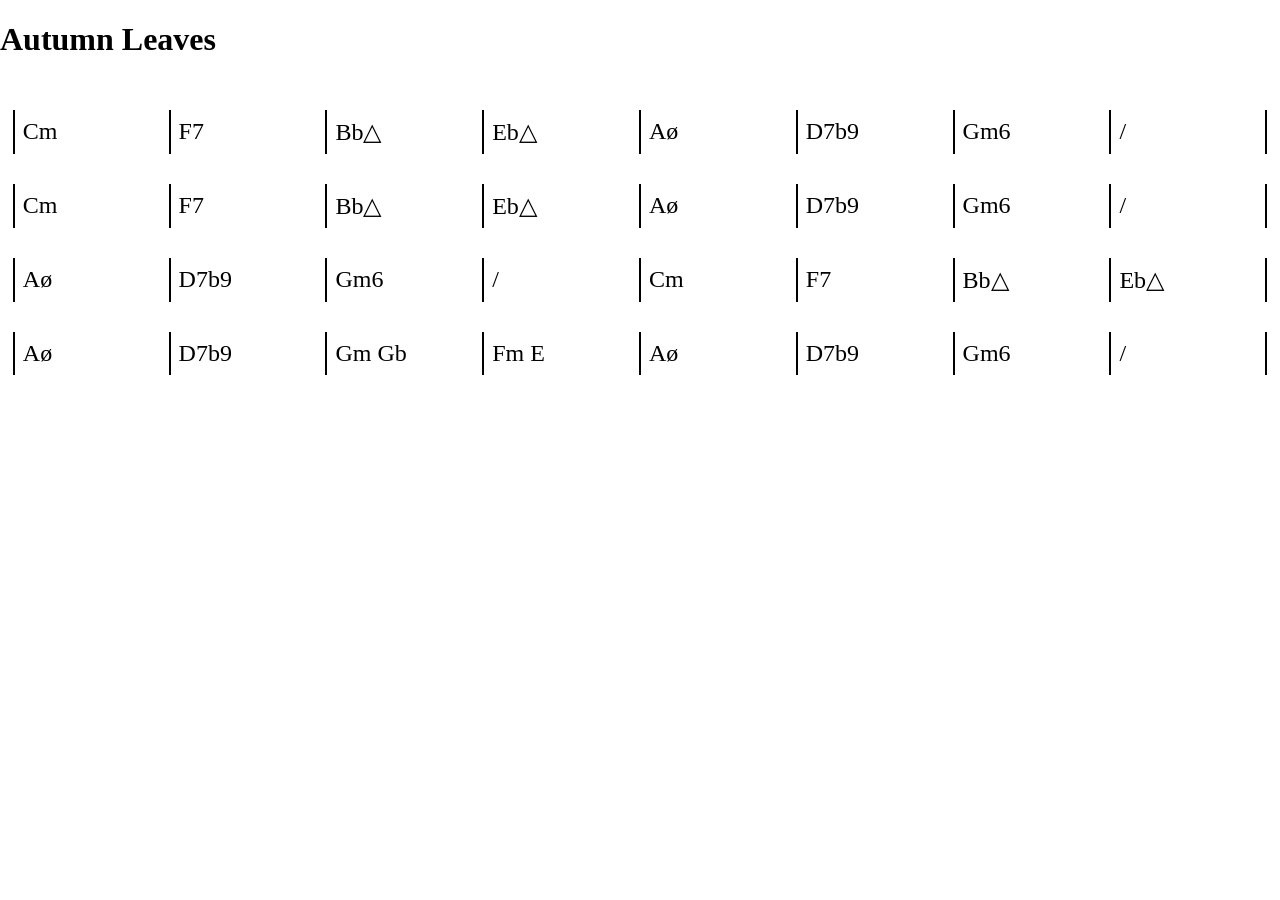
==== Autumn Leaves Chords.html @ 0d4686dc "Fix HTML formatting and update chord table" ====
<!DOCTYPE html>
<html>
<head>
  <title>Autumn Leaves Chords</title>
  <style>
    html, body {
      margin: 0;
      padding: 0;
    }

    table {
      border-spacing: 0 30px;
    margin-left: auto;
    margin-right: auto;
    width: 98%;              /* Make table span the full page width */
    table-layout: fixed;       /* Force equal-width columns */
}

td, th {
    border: 2px solid #000;    /* Optional: add borders */
  border-top: none;
  border-bottom: none;
    text-align: left;        /* Optional: center text */
    padding: 8px;              /* Optional: spacing inside cells */
  font-size: x-large;
}
td, th {
    border-left: 1px solid black;
    border-right: 1px solid black;
}

/* Make first and last cell borders double width */
tr td:first-child,
tr th:first-child {
    border-left-width: 2px;
}

tr td:last-child,
tr th:last-child {
    border-right-width: 2px;
}
    
  </style>
</head>
<body>
  <h1>Autumn Leaves</h1>
  
  <table>
  <tr>
  <td>Cm</td><td>F7</td><td>Bb&#9651;</td><td>Eb&#9651;</td>
  <td>Aø</td><td>D7b9</td><td>Gm6</td><td>/</td>
  </tr>
    
  <tr>
  <td>Cm</td><td>F7</td><td>Bb&#9651;</td><td>Eb&#9651;</td>
  <td>Aø</td><td>D7b9</td><td>Gm6</td><td>/</td>
  </tr>
    
  <tr>
  <td>Aø</td><td>D7b9</td><td>Gm6</td><td>/</td>
  <td>Cm</td><td>F7</td><td>Bb&#9651;</td><td>Eb&#9651;</td>
  </tr>
  
  <tr>
  <td>Aø</td><td>D7b9</td><td>Gm    Gb</td><td>Fm   E</td>
  <td>Aø</td><td>D7b9</td><td>Gm6</td><td>/</td>
  </tr>
  </table>
</body>
</html>
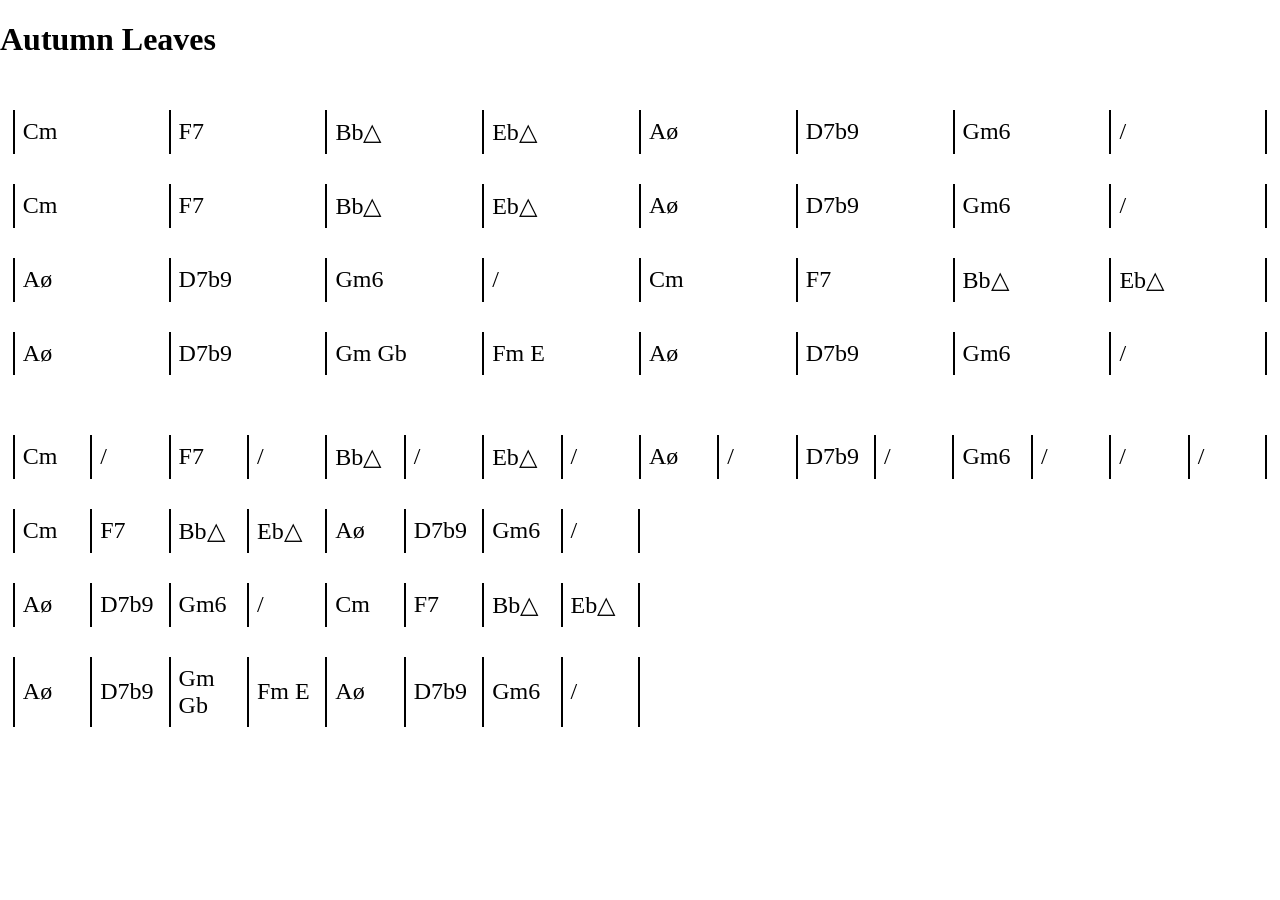
==== commit 648c7b63: "Update Autumn Leaves Chords.html" ====
--- a/Autumn Leaves Chords.html
+++ b/Autumn Leaves Chords.html
@@ -1,70 +1,150 @@
-<!DOCTYPE html>
+<!doctype html>
 <html>
-<head>
-  <title>Autumn Leaves Chords</title>
-  <style>
-    html, body {
-      margin: 0;
-      padding: 0;
-    }
+  <head>
+    <title>Autumn Leaves Chords</title>
+    <style>
+      html,
+      body {
+        margin: 0;
+        padding: 0;
+      }
 
-    table {
-      border-spacing: 0 30px;
-    margin-left: auto;
-    margin-right: auto;
-    width: 98%;              /* Make table span the full page width */
-    table-layout: fixed;       /* Force equal-width columns */
-}
+      table {
+        border-spacing: 0 30px;
+        margin-left: auto;
+        margin-right: auto;
+        width: 98%; /* Make table span the full page width */
+        table-layout: fixed; /* Force equal-width columns */
+      }
 
-td, th {
-    border: 2px solid #000;    /* Optional: add borders */
-  border-top: none;
-  border-bottom: none;
-    text-align: left;        /* Optional: center text */
-    padding: 8px;              /* Optional: spacing inside cells */
-  font-size: x-large;
-}
-td, th {
-    border-left: 1px solid black;
-    border-right: 1px solid black;
-}
+      td,
+      th {
+        border: 2px solid #000; /* Optional: add borders */
+        border-top: none;
+        border-bottom: none;
+        text-align: left; /* Optional: center text */
+        padding: 8px; /* Optional: spacing inside cells */
+        font-size: x-large;
+      }
+      td,
+      th {
+        border-left: 1px solid black;
+        border-right: 1px solid black;
+      }
 
-/* Make first and last cell borders double width */
-tr td:first-child,
-tr th:first-child {
-    border-left-width: 2px;
-}
+      /* Make first and last cell borders double width */
+      tr td:first-child,
+      tr th:first-child {
+        border-left-width: 2px;
+      }
 
-tr td:last-child,
-tr th:last-child {
-    border-right-width: 2px;
-}
-    
-  </style>
-</head>
-<body>
-  <h1>Autumn Leaves</h1>
-  
-  <table>
-  <tr>
-  <td>Cm</td><td>F7</td><td>Bb&#9651;</td><td>Eb&#9651;</td>
-  <td>Aø</td><td>D7b9</td><td>Gm6</td><td>/</td>
-  </tr>
-    
-  <tr>
-  <td>Cm</td><td>F7</td><td>Bb&#9651;</td><td>Eb&#9651;</td>
-  <td>Aø</td><td>D7b9</td><td>Gm6</td><td>/</td>
-  </tr>
-    
-  <tr>
-  <td>Aø</td><td>D7b9</td><td>Gm6</td><td>/</td>
-  <td>Cm</td><td>F7</td><td>Bb&#9651;</td><td>Eb&#9651;</td>
-  </tr>
-  
-  <tr>
-  <td>Aø</td><td>D7b9</td><td>Gm    Gb</td><td>Fm   E</td>
-  <td>Aø</td><td>D7b9</td><td>Gm6</td><td>/</td>
-  </tr>
-  </table>
-</body>
+      tr td:last-child,
+      tr th:last-child {
+        border-right-width: 2px;
+      }
+    </style>
+  </head>
+  <body>
+    <h1>Autumn Leaves</h1>
+
+    <table>
+      <tr>
+        <td>Cm</td>
+        <td>F7</td>
+        <td>Bb&#9651;</td>
+        <td>Eb&#9651;</td>
+        <td>Aø</td>
+        <td>D7b9</td>
+        <td>Gm6</td>
+        <td>/</td>
+      </tr>
+
+      <tr>
+        <td>Cm</td>
+        <td>F7</td>
+        <td>Bb&#9651;</td>
+        <td>Eb&#9651;</td>
+        <td>Aø</td>
+        <td>D7b9</td>
+        <td>Gm6</td>
+        <td>/</td>
+      </tr>
+
+      <tr>
+        <td>Aø</td>
+        <td>D7b9</td>
+        <td>Gm6</td>
+        <td>/</td>
+        <td>Cm</td>
+        <td>F7</td>
+        <td>Bb&#9651;</td>
+        <td>Eb&#9651;</td>
+      </tr>
+
+      <tr>
+        <td>Aø</td>
+        <td>D7b9</td>
+        <td>Gm Gb</td>
+        <td>Fm E</td>
+        <td>Aø</td>
+        <td>D7b9</td>
+        <td>Gm6</td>
+        <td>/</td>
+      </tr>
+    </table>
+
+    <table>
+      <tr>
+        <td>Cm</td>
+        <td>/</td>
+        <td>F7</td>
+        <td>/</td>
+        <td>Bb&#9651;</td>
+        <td>/</td>
+        <td>Eb&#9651;</td>
+        <td>/</td>
+        <td>Aø</td>
+        <td>/</td>
+        <td>D7b9</td>
+        <td>/</td>
+        <td>Gm6</td>
+        <td>/</td>
+        <td>/</td>
+        <td>/</td>
+      </tr>
+
+      <tr>
+        <td>Cm</td>
+        <td>F7</td>
+        <td>Bb&#9651;</td>
+        <td>Eb&#9651;</td>
+        <td>Aø</td>
+        <td>D7b9</td>
+        <td>Gm6</td>
+        <td>/</td>
+      </tr>
+
+      <tr>
+        <td>Aø</td>
+        <td>D7b9</td>
+        <td>Gm6</td>
+        <td>/</td>
+        <td>Cm</td>
+        <td>F7</td>
+        <td>Bb&#9651;</td>
+        <td>Eb&#9651;</td>
+      </tr>
+
+      <tr>
+        <td>Aø</td>
+        <td>D7b9</td>
+        <td>Gm Gb</td>
+        <td>Fm E</td>
+        <td>Aø</td>
+        <td>D7b9</td>
+        <td>Gm6</td>
+        <td>/</td>
+      </tr>
+    </table>
+  </body>
 </html>
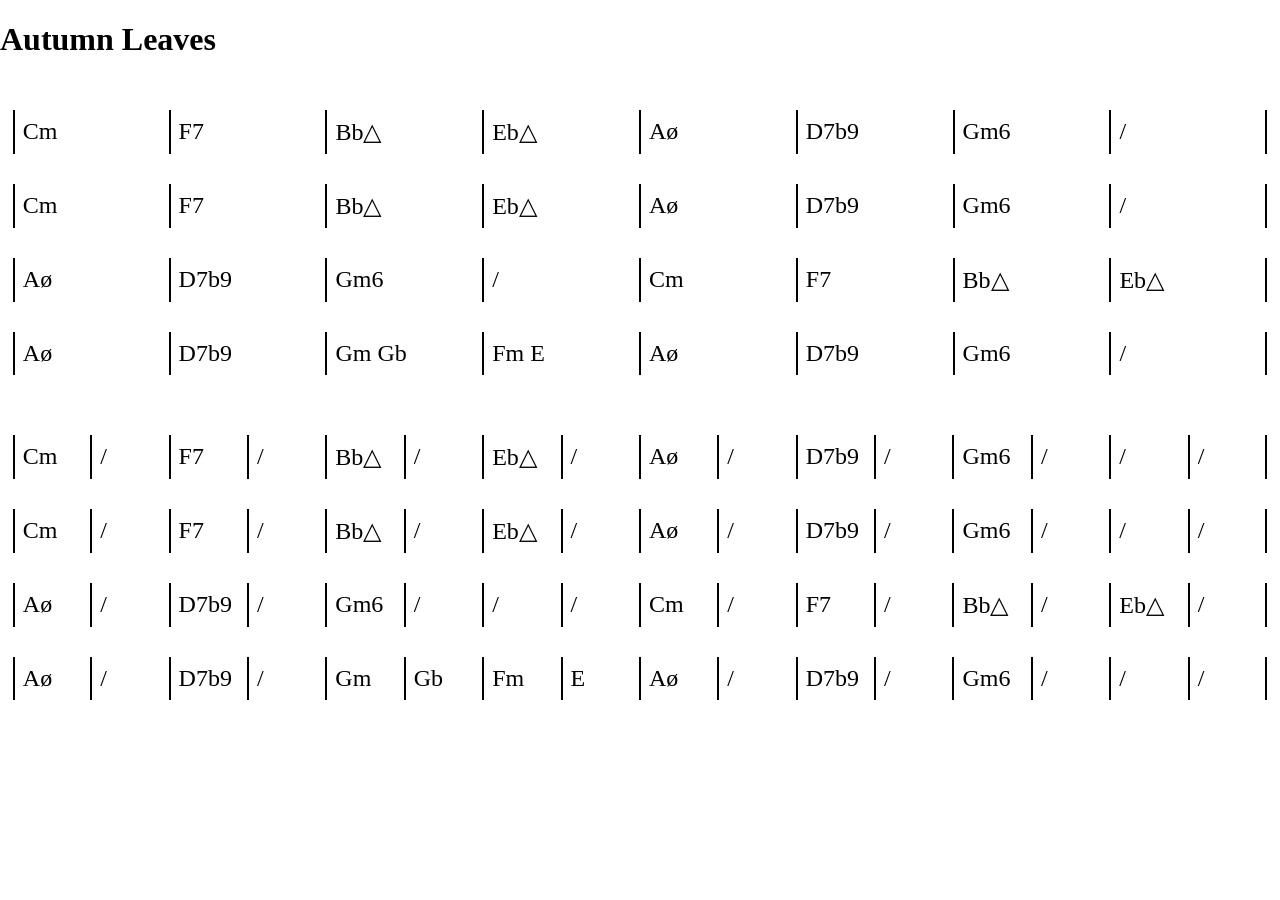
==== commit 903c905a: "Update Autumn Leaves Chords.html" ====
--- a/Autumn Leaves Chords.html
+++ b/Autumn Leaves Chords.html
@@ -115,34 +115,58 @@
 
       <tr>
         <td>Cm</td>
+        <td>/</td>
         <td>F7</td>
+        <td>/</td>
         <td>Bb&#9651;</td>
+        <td>/</td>
         <td>Eb&#9651;</td>
+        <td>/</td>
         <td>Aø</td>
+        <td>/</td>
         <td>D7b9</td>
+        <td>/</td>
         <td>Gm6</td>
+        <td>/</td>
+        <td>/</td>
         <td>/</td>
       </tr>
 
       <tr>
         <td>Aø</td>
+        <td>/</td>
         <td>D7b9</td>
+        <td>/</td>
         <td>Gm6</td>
         <td>/</td>
+        <td>/</td>
+        <td>/</td>
         <td>Cm</td>
+        <td>/</td>
         <td>F7</td>
+        <td>/</td>
         <td>Bb&#9651;</td>
+        <td>/</td>
         <td>Eb&#9651;</td>
+        <td>/</td>
       </tr>
 
       <tr>
         <td>Aø</td>
+        <td>/</td>
         <td>D7b9</td>
-        <td>Gm Gb</td>
-        <td>Fm E</td>
+        <td>/</td>
+        <td>Gm</td>
+        <td>Gb</td>
+        <td>Fm</td>
+        <td>E</td>
         <td>Aø</td>
+        <td>/</td>
         <td>D7b9</td>
+        <td>/</td>
         <td>Gm6</td>
+        <td>/</td>
+        <td>/</td>
         <td>/</td>
       </tr>
     </table>
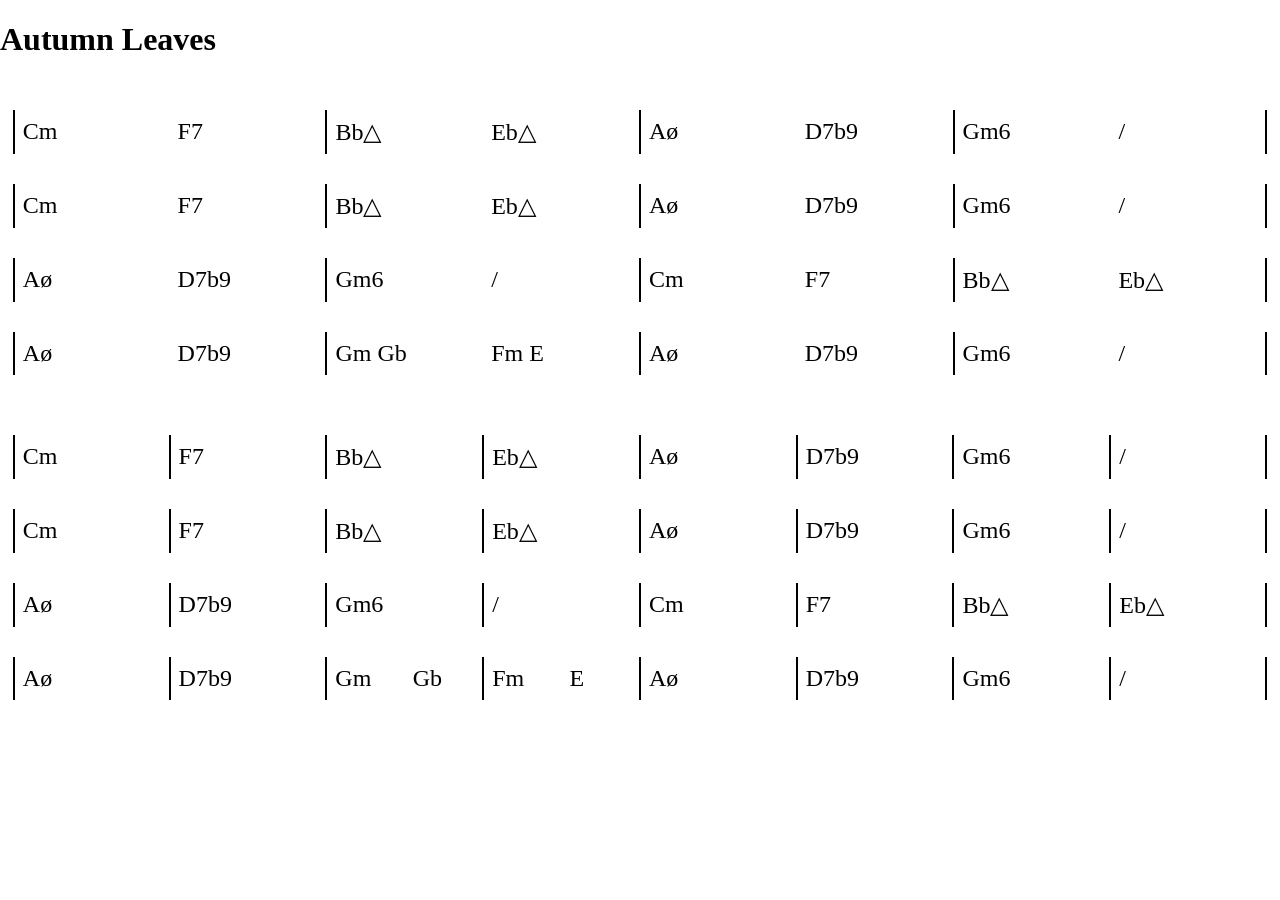
==== commit 34f06c06: "Update Autumn Leaves Chords.html" ====
--- a/Autumn Leaves Chords.html
+++ b/Autumn Leaves Chords.html
@@ -30,6 +30,17 @@
       th {
         border-left: 1px solid black;
         border-right: 1px solid black;
+      }
+      /* Remove right border from odd columns (1, 3, 5…) */
+      td:nth-child(odd),
+      th:nth-child(odd) {
+        border-right: none;
+      }
+
+      /* Remove left border from even columns (2, 4, 6…) */
+      td:nth-child(even),
+      th:nth-child(even) {
+        border-left: none;
       }
 
       /* Make first and last cell borders double width */
@@ -96,78 +107,78 @@
     <table>
       <tr>
         <td>Cm</td>
+        <td></td>
+        <td>F7</td>
+        <td></td>
+        <td>Bb&#9651;</td>
+        <td></td>
+        <td>Eb&#9651;</td>
+        <td></td>
+        <td>Aø</td>
+        <td></td>
+        <td>D7b9</td>
+        <td></td>
+        <td>Gm6</td>
+        <td></td>
         <td>/</td>
-        <td>F7</td>
-        <td>/</td>
-        <td>Bb&#9651;</td>
-        <td>/</td>
-        <td>Eb&#9651;</td>
-        <td>/</td>
-        <td>Aø</td>
-        <td>/</td>
-        <td>D7b9</td>
-        <td>/</td>
-        <td>Gm6</td>
-        <td>/</td>
-        <td>/</td>
-        <td>/</td>
+        <td></td>
       </tr>
 
       <tr>
         <td>Cm</td>
+        <td></td>
+        <td>F7</td>
+        <td></td>
+        <td>Bb&#9651;</td>
+        <td></td>
+        <td>Eb&#9651;</td>
+        <td></td>
+        <td>Aø</td>
+        <td></td>
+        <td>D7b9</td>
+        <td></td>
+        <td>Gm6</td>
+        <td></td>
         <td>/</td>
-        <td>F7</td>
-        <td>/</td>
-        <td>Bb&#9651;</td>
-        <td>/</td>
-        <td>Eb&#9651;</td>
-        <td>/</td>
-        <td>Aø</td>
-        <td>/</td>
-        <td>D7b9</td>
-        <td>/</td>
-        <td>Gm6</td>
-        <td>/</td>
-        <td>/</td>
-        <td>/</td>
+        <td></td>
       </tr>
 
       <tr>
         <td>Aø</td>
+        <td></td>
+        <td>D7b9</td>
+        <td></td>
+        <td>Gm6</td>
+        <td></td>
         <td>/</td>
-        <td>D7b9</td>
-        <td>/</td>
-        <td>Gm6</td>
-        <td>/</td>
-        <td>/</td>
-        <td>/</td>
+        <td></td>
         <td>Cm</td>
-        <td>/</td>
+        <td></td>
         <td>F7</td>
-        <td>/</td>
+        <td></td>
         <td>Bb&#9651;</td>
-        <td>/</td>
+        <td></td>
         <td>Eb&#9651;</td>
-        <td>/</td>
+        <td></td>
       </tr>
 
       <tr>
         <td>Aø</td>
-        <td>/</td>
+        <td></td>
         <td>D7b9</td>
-        <td>/</td>
+        <td></td>
         <td>Gm</td>
         <td>Gb</td>
         <td>Fm</td>
         <td>E</td>
         <td>Aø</td>
+        <td></td>
+        <td>D7b9</td>
+        <td></td>
+        <td>Gm6</td>
+        <td></td>
         <td>/</td>
-        <td>D7b9</td>
-        <td>/</td>
-        <td>Gm6</td>
-        <td>/</td>
-        <td>/</td>
-        <td>/</td>
+        <td></td>
       </tr>
     </table>
   </body>
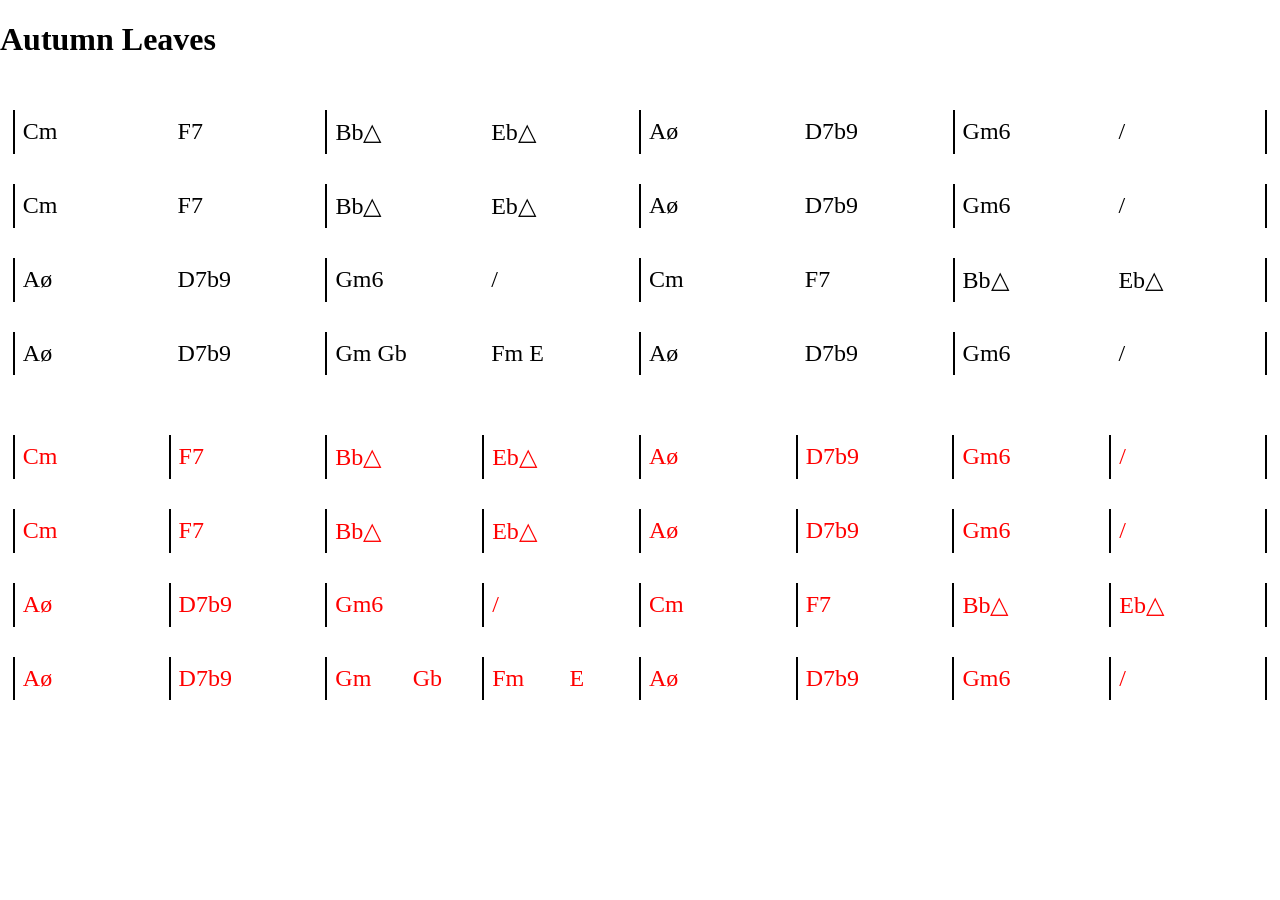
==== commit 3d6086a6: "Update Autumn Leaves Chords.html" ====
--- a/Autumn Leaves Chords.html
+++ b/Autumn Leaves Chords.html
@@ -53,6 +53,10 @@
       tr th:last-child {
         border-right-width: 2px;
       }
+
+      .table2chords {
+        color: red;
+      }
     </style>
   </head>
   <body>
@@ -104,7 +108,7 @@
       </tr>
     </table>
 
-    <table>
+    <table class="table2chords">
       <tr>
         <td>Cm</td>
         <td></td>
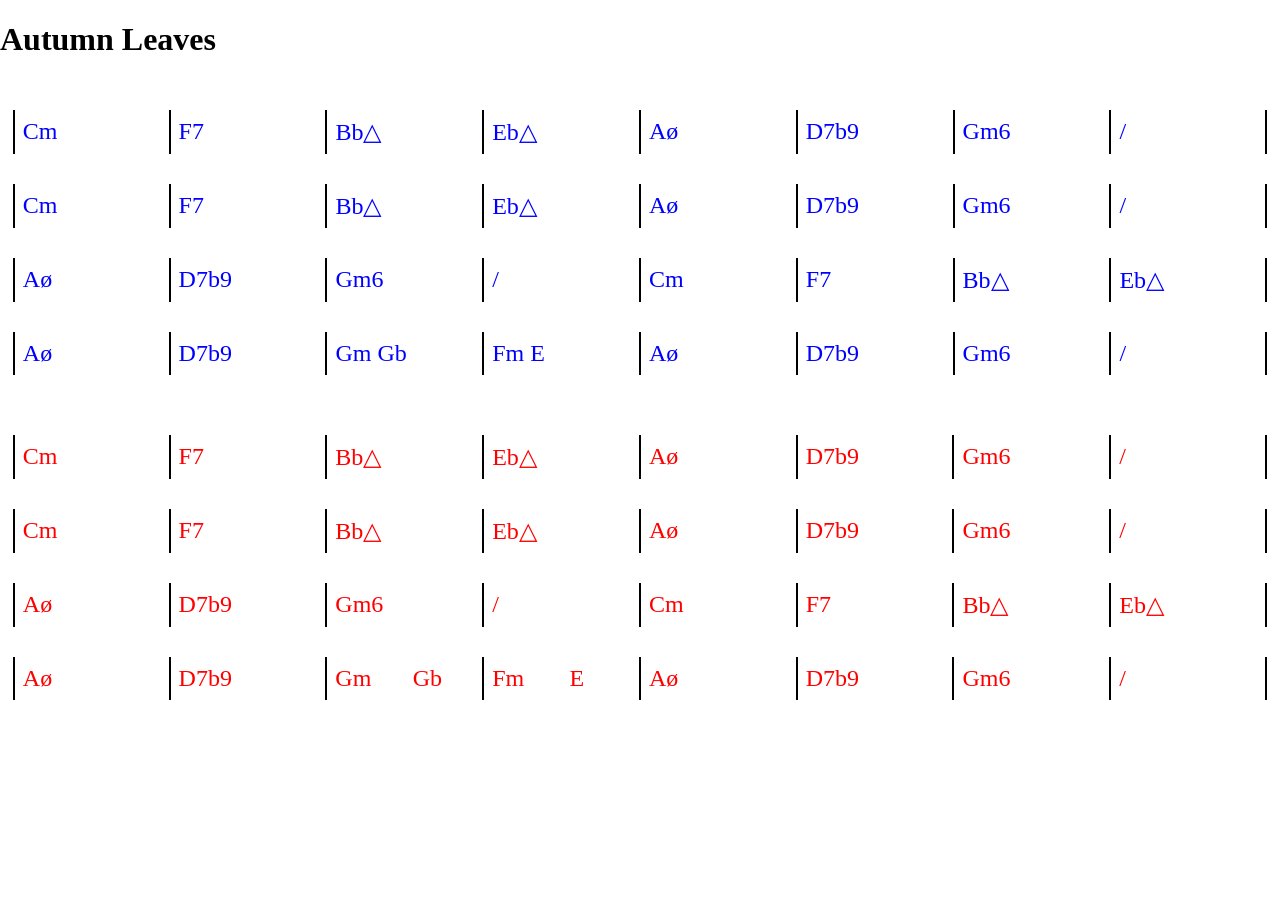
==== commit 3f5bb984: "Update Autumn Leaves Chords.html" ====
--- a/Autumn Leaves Chords.html
+++ b/Autumn Leaves Chords.html
@@ -32,14 +32,14 @@
         border-right: 1px solid black;
       }
       /* Remove right border from odd columns (1, 3, 5…) */
-      td:nth-child(odd),
-      th:nth-child(odd) {
+      .chordsPerBar2 td:nth-child(odd),
+      .chordsPerBar2 th:nth-child(odd) {
         border-right: none;
       }
 
       /* Remove left border from even columns (2, 4, 6…) */
-      td:nth-child(even),
-      th:nth-child(even) {
+      .chordsPerBar2 td:nth-child(even),
+      .chordsPerBar2 th:nth-child(even) {
         border-left: none;
       }
 
@@ -54,7 +54,11 @@
         border-right-width: 2px;
       }
 
-      .table2chords {
+      .chordsPerBar1 {
+        color: blue;
+      }
+
+      .chordsPerBar2 {
         color: red;
       }
     </style>
@@ -62,7 +66,7 @@
   <body>
     <h1>Autumn Leaves</h1>
 
-    <table>
+    <table class="chordsPerBar1">
       <tr>
         <td>Cm</td>
         <td>F7</td>
@@ -108,7 +112,7 @@
       </tr>
     </table>
 
-    <table class="table2chords">
+    <table class="chordsPerBar2">
       <tr>
         <td>Cm</td>
         <td></td>
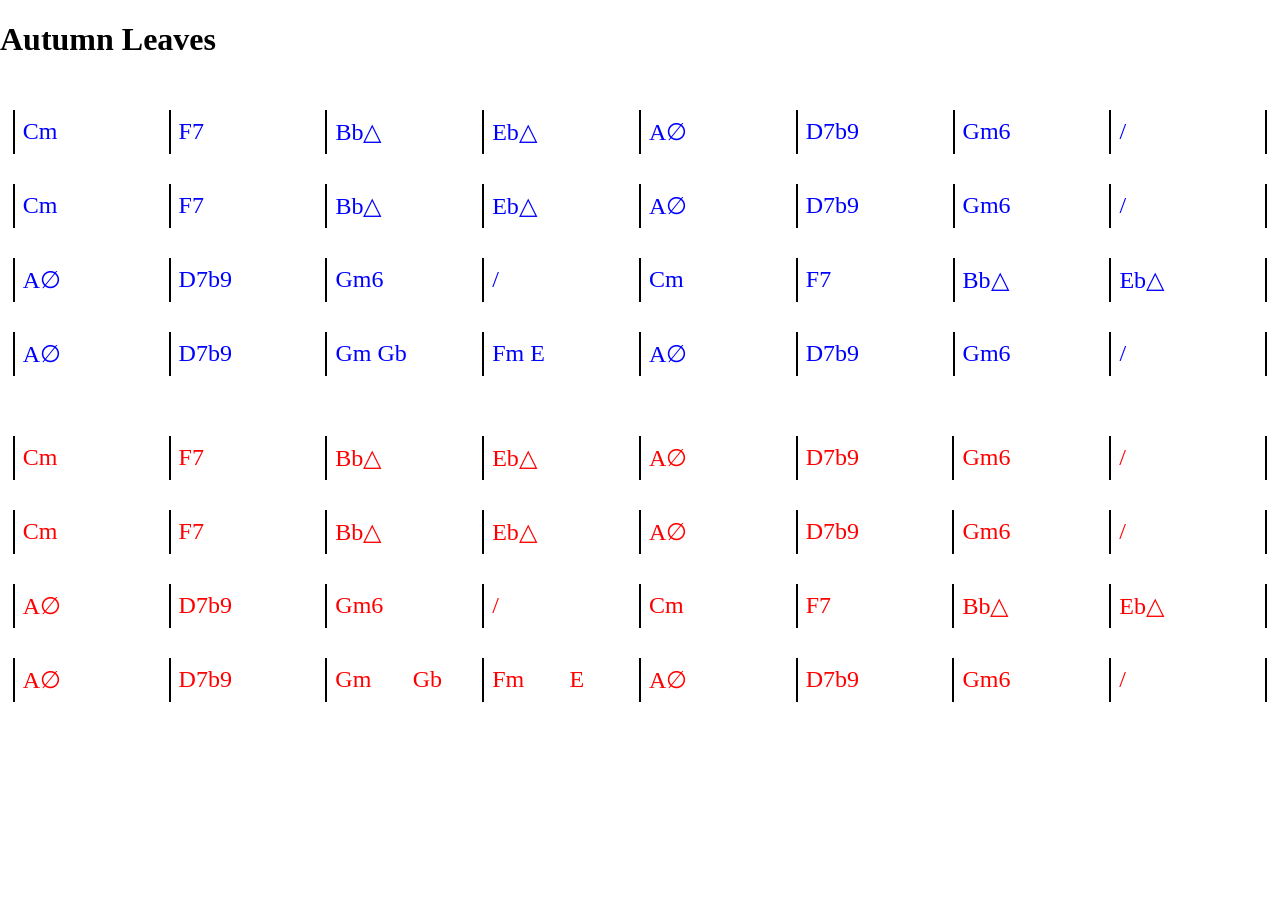
==== commit 6cdbf560: "Move css to separate file" ====
--- a/Autumn Leaves Chords.html
+++ b/Autumn Leaves Chords.html
@@ -2,66 +2,7 @@
 <html>
   <head>
     <title>Autumn Leaves Chords</title>
-    <style>
-      html,
-      body {
-        margin: 0;
-        padding: 0;
-      }
-
-      table {
-        border-spacing: 0 30px;
-        margin-left: auto;
-        margin-right: auto;
-        width: 98%; /* Make table span the full page width */
-        table-layout: fixed; /* Force equal-width columns */
-      }
-
-      td,
-      th {
-        border: 2px solid #000; /* Optional: add borders */
-        border-top: none;
-        border-bottom: none;
-        text-align: left; /* Optional: center text */
-        padding: 8px; /* Optional: spacing inside cells */
-        font-size: x-large;
-      }
-      td,
-      th {
-        border-left: 1px solid black;
-        border-right: 1px solid black;
-      }
-      /* Remove right border from odd columns (1, 3, 5…) */
-      .chordsPerBar2 td:nth-child(odd),
-      .chordsPerBar2 th:nth-child(odd) {
-        border-right: none;
-      }
-
-      /* Remove left border from even columns (2, 4, 6…) */
-      .chordsPerBar2 td:nth-child(even),
-      .chordsPerBar2 th:nth-child(even) {
-        border-left: none;
-      }
-
-      /* Make first and last cell borders double width */
-      tr td:first-child,
-      tr th:first-child {
-        border-left-width: 2px;
-      }
-
-      tr td:last-child,
-      tr th:last-child {
-        border-right-width: 2px;
-      }
-
-      .chordsPerBar1 {
-        color: blue;
-      }
-
-      .chordsPerBar2 {
-        color: red;
-      }
-    </style>
+    <link rel="stylesheet" href="ChordSheet.css" />
   </head>
   <body>
     <h1>Autumn Leaves</h1>
@@ -72,7 +13,7 @@
         <td>F7</td>
         <td>Bb&#9651;</td>
         <td>Eb&#9651;</td>
-        <td>Aø</td>
+        <td>A&#8709;</td>
         <td>D7b9</td>
         <td>Gm6</td>
         <td>/</td>
@@ -83,14 +24,14 @@
         <td>F7</td>
         <td>Bb&#9651;</td>
         <td>Eb&#9651;</td>
-        <td>Aø</td>
+        <td>A&#8709;</td>
         <td>D7b9</td>
         <td>Gm6</td>
         <td>/</td>
       </tr>
 
       <tr>
-        <td>Aø</td>
+        <td>A&#8709;</td>
         <td>D7b9</td>
         <td>Gm6</td>
         <td>/</td>
@@ -101,11 +42,11 @@
       </tr>
 
       <tr>
-        <td>Aø</td>
+        <td>A&#8709;</td>
         <td>D7b9</td>
         <td>Gm Gb</td>
         <td>Fm E</td>
-        <td>Aø</td>
+        <td>A&#8709;</td>
         <td>D7b9</td>
         <td>Gm6</td>
         <td>/</td>
@@ -122,7 +63,7 @@
         <td></td>
         <td>Eb&#9651;</td>
         <td></td>
-        <td>Aø</td>
+        <td>A&#8709;</td>
         <td></td>
         <td>D7b9</td>
         <td></td>
@@ -141,7 +82,7 @@
         <td></td>
         <td>Eb&#9651;</td>
         <td></td>
-        <td>Aø</td>
+        <td>A&#8709;</td>
         <td></td>
         <td>D7b9</td>
         <td></td>
@@ -152,7 +93,7 @@
       </tr>
 
       <tr>
-        <td>Aø</td>
+        <td>A&#8709;</td>
         <td></td>
         <td>D7b9</td>
         <td></td>
@@ -171,7 +112,7 @@
       </tr>
 
       <tr>
-        <td>Aø</td>
+        <td>A&#8709;</td>
         <td></td>
         <td>D7b9</td>
         <td></td>
@@ -179,7 +120,7 @@
         <td>Gb</td>
         <td>Fm</td>
         <td>E</td>
-        <td>Aø</td>
+        <td>A&#8709;</td>
         <td></td>
         <td>D7b9</td>
         <td></td>
--- a/ChordSheet.css
+++ b/ChordSheet.css
@@ -0,0 +1,58 @@
+html,
+body {
+  margin: 0;
+  padding: 0;
+}
+
+table {
+  border-spacing: 0 30px;
+  margin-left: auto;
+  margin-right: auto;
+  width: 98%; /* Make table span the full page width */
+  table-layout: fixed; /* Force equal-width columns */
+}
+
+td,
+th {
+  border: 2px solid #000; /* Optional: add borders */
+  border-top: none;
+  border-bottom: none;
+  text-align: left; /* Optional: center text */
+  padding: 8px; /* Optional: spacing inside cells */
+  font-size: x-large;
+}
+td,
+th {
+  border-left: 1px solid black;
+  border-right: 1px solid black;
+}
+/* Remove right border from odd columns (1, 3, 5…) */
+.chordsPerBar2 td:nth-child(odd),
+.chordsPerBar2 th:nth-child(odd) {
+  border-right: none;
+}
+
+/* Remove left border from even columns (2, 4, 6…) */
+.chordsPerBar2 td:nth-child(even),
+.chordsPerBar2 th:nth-child(even) {
+  border-left: none;
+}
+
+/* Make first and last cell borders double width */
+tr td:first-child,
+tr th:first-child {
+  border-left-width: 2px;
+}
+
+tr td:last-child,
+tr th:last-child {
+  border-right-width: 2px;
+}
+
+.chordsPerBar1 {
+  color: blue;
+}
+
+.chordsPerBar2 {
+  color: red;
+}
